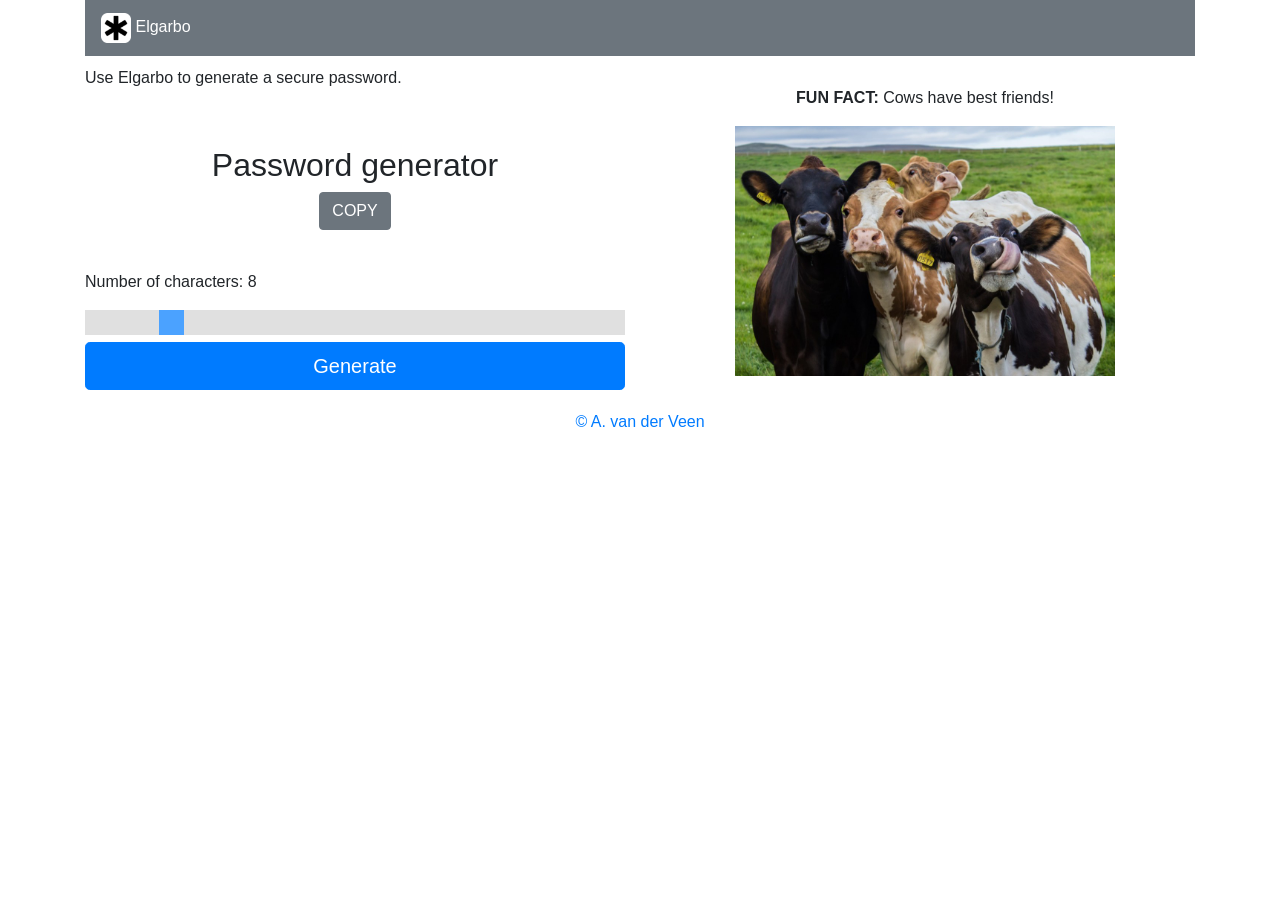
==== index.html @ 0994365f "Refactored the code - Made it one single button with pre-defined password options. Might add some la" ====
<!DOCTYPE html>
<html lang="en" dir="ltr">
  <head>
    <meta charset="utf-8">
    <meta name="viewport" content="width=device-width, initial-scale=1, shrink-to-fit=no">
    <meta name="author" content="Arjan van der Veen">
    <meta name="description" content="Elgarbo Password generator, use it for secure password generation. By Arjan van der Veen">
    <!-- favicon links -->
    <link rel="apple-touch-icon" sizes="180x180" href="img/favicon/apple-touch-icon.png">
    <link rel="icon" type="image/png" sizes="32x32" href="img/favicon/favicon-32x32.png">
    <link rel="icon" type="image/png" sizes="16x16" href="img/favicon/favicon-16x16.png">
    <link rel="manifest" href="img/favicon/site.webmanifest">
    <link rel="mask-icon" href="img/favicon/safari-pinned-tab.svg" color="#5bbad5">
    <link rel="shortcut icon" href="img/favicon/favicon.ico">
    <meta name="msapplication-TileColor" content="#da532c">
    <meta name="msapplication-config" content="img/favicon/browserconfig.xml">
    <meta name="theme-color" content="#ffffff">
    <!-- einde favicons links -->

    <title>Elgarbo</title>

    <!-- Bootstrap CSS -->
    <link rel="stylesheet" href="https://cdn.jsdelivr.net/npm/bootstrap@4.5.3/dist/css/bootstrap.min.css" integrity="sha384-TX8t27EcRE3e/ihU7zmQxVncDAy5uIKz4rEkgIXeMed4M0jlfIDPvg6uqKI2xXr2" crossorigin="anonymous">

    <!-- lokale CSS -->
    <link rel="stylesheet" href="css/main-style.css">

  </head>
  <body>
<div class="container">
  <nav class="navbar navbar-dark bg-secondary">
    <a class="navbar-brand" href="#">
      <img class="navbar-img" src="img/favicon/favicon.ico" alt="app logo">
      <span>Elgarbo</span>
    </a>
  </nav>
</div> <!-- einde container  -->


<div class="container">
  <div class="row">
    <div class="col-lg-6 col-sm-12">
      <p class="mt10">Use Elgarbo to generate a secure password.</p>
      <section class="pt40 pb40 text-center">

      <h2 id="js-wordElement">Password generator</h2>
      <button type="button" id="copyButton" onclick="copyToClipboard('js-wordElement')" data-placement="right" class="btn btn-secondary"
       data-toggle="tooltip" title="Copied!">
      COPY</button>

    </section>
    <section>
      <p>Number of characters: <span id="demo"></span></p>
      <div class="slidecontainer">
        <input type="range" min="6" max="20" value="8" class="slider" id="myRange">
      </div>

      <button class="btn btn-lg btn-block btn-primary" type="button" name="upper-and-lower-and-nums-button" onclick="generateString()">Generate</button>
    </section>
    </div> <!-- einde kolom 1 -->
    <div class="col-lg-6 col-sm-12">
      <section class="mt5 text-center">

      <p class="pt30"><strong>FUN FACT:</strong> Cows have best friends!</p>
      <a href="https://plantbasednews.org/culture/the-science-of-cow-friendship-cows-have-best-friends/" target="_blank"  ><img src="img/cow-friends.jpg" class="cows" alt="cute cows" height="250"></a>

    </section>

  </div><!-- einde kolom 2 -->

  </div><!-- einde row -->
</div><!-- einde container -->

<footer class="footer mt20">
      <div class="container text-center">
        <span class="text-muted"><a class="" href="http://www.avdveen.nl/">&#169; A. van der Veen</a></span>
      </div>
    </footer>
  <!-- Bootstrap JS -->
  <script src="https://code.jquery.com/jquery-3.5.1.slim.min.js" integrity="sha384-DfXdz2htPH0lsSSs5nCTpuj/zy4C+OGpamoFVy38MVBnE+IbbVYUew+OrCXaRkfj" crossorigin="anonymous"></script>
   <script src="https://cdn.jsdelivr.net/npm/bootstrap@4.5.3/dist/js/bootstrap.bundle.min.js" integrity="sha384-ho+j7jyWK8fNQe+A12Hb8AhRq26LrZ/JpcUGGOn+Y7RsweNrtN/tE3MoK7ZeZDyx" crossorigin="anonymous"></script>


  <!-- Lokale JS -->
  <script src="js/script.js"></script>
  </body>
</html>
---- css/main-style.css ----
/* spacing */
/* =Margin + Padding
-------------------------------------------------------------- */
.pt10 { padding-top:10px !important; }
.pt15 { padding-top:15px !important; }
.pt20 { padding-top:20px !important; }
.pt30 { padding-top:30px !important; }
.pt40 { padding-top:40px !important; }
.pt50 { padding-top:50px !important; }
.pt60 { padding-top:60px !important; }
.pt80 { padding-top:80px !important; }
.pt90 { padding-top:90px !important; }
.pt100 { padding-top:100px !important; }
.pt120 { padding-top:120px !important; }
.pt140 { padding-top:140px !important; }
.pb0 { padding-bottom:0px !important; }
.pb5 { padding-bottom:5px !important; }
.pb10 { padding-bottom:10px !important; }
.pb15 { padding-bottom:15px !important; }
.pb20 { padding-bottom:20px !important; }
.pb30 { padding-bottom:30px !important; }
.pb40 { padding-bottom:40px !important; }
.pb50 { padding-bottom:50px !important; }
.pb60 { padding-bottom:60px !important; }
.pb80 { padding-bottom:80px !important; }
.pb90 { padding-bottom:90px !important; }
.pb100 { padding-bottom:100px !important; }
.pb120 { padding-bottom:120px !important; }

.mt10 { margin-top:10px !important; }
.mt15 { margin-top:15px !important; }
.mt20 { margin-top:20px !important; }
.mt30 { margin-top:30px !important; }
.mt40 { margin-top:40px !important; }
.mt50 { margin-top:50px !important; }
.mt60 { margin-top:60px !important; }
.mt80 { margin-top:80px !important; }
.mt90 { margin-top:90px !important; }
.mt100 { margin-top:100px !important; }
.mb0 { margin-bottom:0 !important; }
.mb5 { margin-bottom:5px !important; }
.mb10 { margin-bottom:10px !important; }
.mb15 { margin-bottom:15px !important; }
.mb20 { margin-bottom:20px !important; }
.mb30 { margin-bottom:30px !important; }
.mb40 { margin-bottom:40px !important; }
.mb50 { margin-bottom:50px !important; }
.mb60 { margin-bottom:60px !important; }
.mb80 { margin-bottom:80px !important; }
.mb90 { margin-bottom:90px !important; }
.mb100 { margin-bottom:100px !important; }

.ml30 { margin-left: 30px }
.mr30 { margin-right: 30px }
.ml15 { margin-left: 15px }
.mr15 { margin-right: 15px }
.pl30 { padding-left: 30px }
.pr30 { padding-right: 30px }
.pl15 { padding-left: 15px }
.pr15 { padding-right: 15px }

.no-margin { margin:0 !important; }
.no-padding { padding:0 !important; }
.no-margin-top { margin-top:0 !important; }
.no-padding-top { padding-top:0 !important; }
.no-margin-bottom { margin-bottom:0 !important; }
.no-padding-bottom { padding-bottom:0 !important; }

.slidecontainer {
  width: 100%; /* Width of the outside container */
}

/* quick image resizing on small screen */
@media screen and (max-width: 576px) {
    img.cows {
         width: 300px;
    }
}

/* The slider itself */
.slider {
  -webkit-appearance: none;  /* Override default CSS styles */
  appearance: none;
  width: 100%; /* Full-width */
  height: 25px; /* Specified height */
  background: #d3d3d3; /* Grey background */
  outline: none; /* Remove outline */
  opacity: 0.7; /* Set transparency (for mouse-over effects on hover) */
  -webkit-transition: .2s; /* 0.2 seconds transition on hover */
  transition: opacity .2s;
}

/* Mouse-over effects */
.slider:hover {
  opacity: 1; /* Fully shown on mouse-over */
}

/* The slider handle (use -webkit- (Chrome, Opera, Safari, Edge) and -moz- (Firefox) to override default look) */
.slider::-webkit-slider-thumb {
  -webkit-appearance: none; /* Override default look */
  appearance: none;
  width: 25px; /* Set a specific slider handle width */
  height: 25px; /* Slider handle height */
  background: #007bff; /* blue background */
  cursor: pointer; /* Cursor on hover */
}

.slider::-moz-range-thumb {
  width: 25px; /* Set a specific slider handle width */
  height: 25px; /* Slider handle height */
  background: #007bff; /* blue background */
  cursor: pointer; /* Cursor on hover */
}

.navbar-brand {
  font-size: 1rem;
}
.navbar-img {
  height:30px;
}
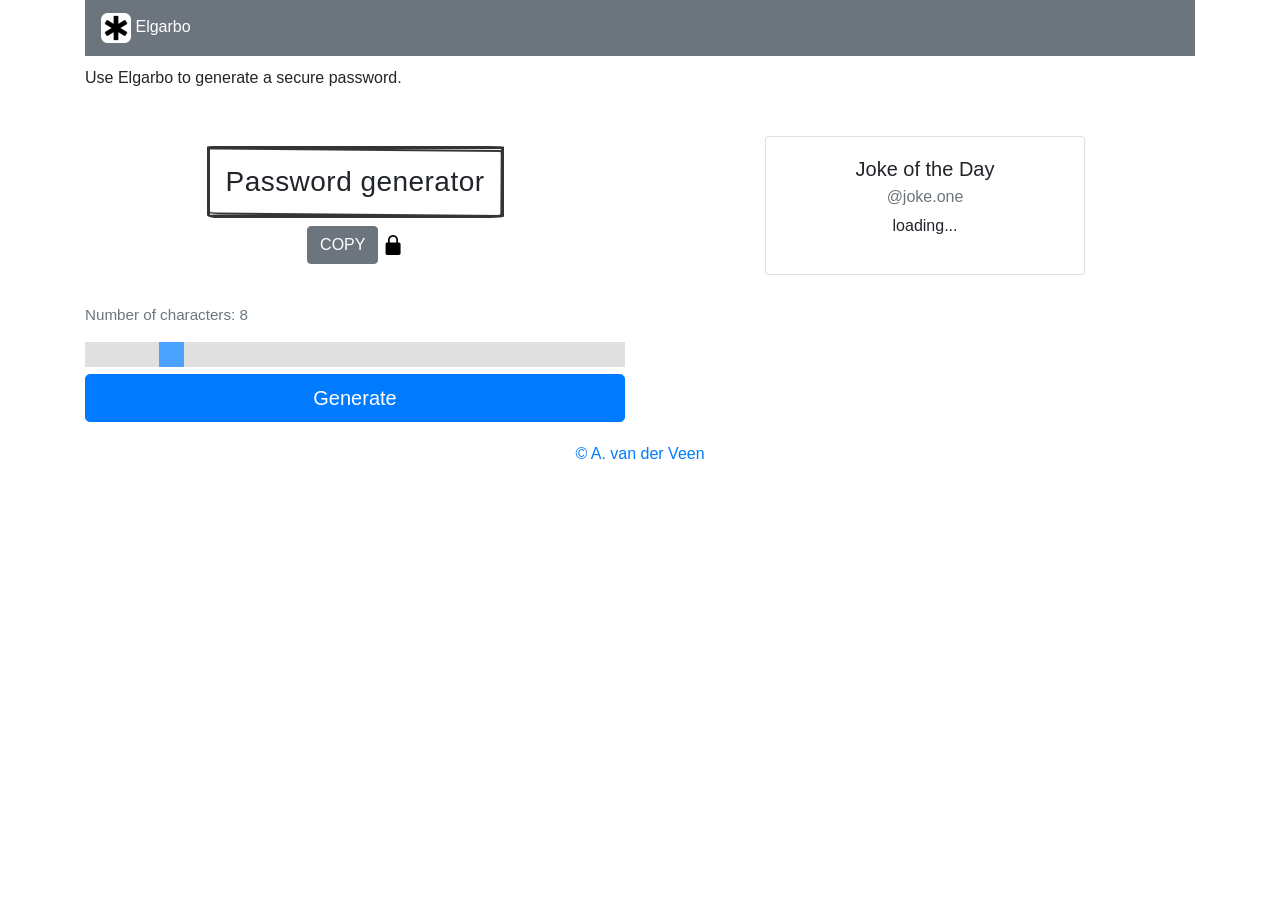
==== commit befb1289: "Misc Update + header image added" ====
--- a/index.html
+++ b/index.html
@@ -9,7 +9,7 @@
     <link rel="apple-touch-icon" sizes="180x180" href="img/favicon/apple-touch-icon.png">
     <link rel="icon" type="image/png" sizes="32x32" href="img/favicon/favicon-32x32.png">
     <link rel="icon" type="image/png" sizes="16x16" href="img/favicon/favicon-16x16.png">
-    <link rel="manifest" href="img/favicon/site.webmanifest">
+    <!-- <link rel="manifest" href="img/favicon/site.webmanifest"> -->
     <link rel="mask-icon" href="img/favicon/safari-pinned-tab.svg" color="#5bbad5">
     <link rel="shortcut icon" href="img/favicon/favicon.ico">
     <meta name="msapplication-TileColor" content="#da532c">
@@ -18,7 +18,8 @@
     <!-- einde favicons links -->
 
     <title>Elgarbo</title>
-
+    <!-- animate.css -->
+    <link rel="stylesheet" href="https://cdnjs.cloudflare.com/ajax/libs/animate.css/4.1.1/animate.min.css">
     <!-- Bootstrap CSS -->
     <link rel="stylesheet" href="https://cdn.jsdelivr.net/npm/bootstrap@4.5.3/dist/css/bootstrap.min.css" integrity="sha384-TX8t27EcRE3e/ihU7zmQxVncDAy5uIKz4rEkgIXeMed4M0jlfIDPvg6uqKI2xXr2" crossorigin="anonymous">
 
@@ -36,21 +37,21 @@
   </nav>
 </div> <!-- einde container  -->
 
-
 <div class="container">
   <div class="row">
     <div class="col-lg-6 col-sm-12">
       <p class="mt10">Use Elgarbo to generate a secure password.</p>
       <section class="pt40 pb40 text-center">
 
-      <h2 id="js-wordElement">Password generator</h2>
-      <button type="button" id="copyButton" onclick="copyToClipboard('js-wordElement')" data-placement="right" class="btn btn-secondary"
+      <h3 class="pw-field" id="js-wordElement">Password generator</h3><br>
+      <button type="button" id="copyButton" onclick="copyToClipboard('js-wordElement')" data-placement="left" class="btn btn-secondary"
        data-toggle="tooltip" title="Copied!">
       COPY</button>
 
+      <img id="lock" class="lock" src="img/lock.png" width="20px" alt="">
     </section>
     <section>
-      <p>Number of characters: <span id="demo"></span></p>
+      <p class="text-muted sub-text">Number of characters: <span id="demo"></span></p>
       <div class="slidecontainer">
         <input type="range" min="6" max="20" value="8" class="slider" id="myRange">
       </div>
@@ -58,11 +59,18 @@
       <button class="btn btn-lg btn-block btn-primary" type="button" name="upper-and-lower-and-nums-button" onclick="generateString()">Generate</button>
     </section>
     </div> <!-- einde kolom 1 -->
-    <div class="col-lg-6 col-sm-12">
-      <section class="mt5 text-center">
+    <div class="col-lg-6 col-sm-12 joke-container">
+      <section class="joke-section text-center">
+        <div class="card">
+          <div class="card-body">
+            <h5 class="card-title">Joke of the Day</h5>
+            <h6 class="card-subtitle mb-2 text-muted">@joke.one</h6>
+            <p id="jokeQuestion">loading...</p>
+            <p id="jokeAnswer"></p>
 
-      <p class="pt30"><strong>FUN FACT:</strong> Cows have best friends!</p>
-      <a href="https://plantbasednews.org/culture/the-science-of-cow-friendship-cows-have-best-friends/" target="_blank"  ><img src="img/cow-friends.jpg" class="cows" alt="cute cows" height="250"></a>
+          </div>
+        </div>
+        <h2></h2>
 
     </section>
 
--- a/css/main-style.css
+++ b/css/main-style.css
@@ -77,6 +77,40 @@
     }
 }
 
+/* hidden class for js */
+.hidden {
+  display: none;
+}
+/* for smaller text */
+.sub-text {
+  font-size: 0.95rem;
+}
+/* style for the password field */
+.pw-field {
+    padding: 1rem 1rem;
+    display: inline-block;
+    border: 3px solid #333333;
+
+    border-radius: 2% 6% 5% 4% / 1% 1% 2% 4%;
+
+    letter-spacing: 0.03ch;
+    background: #ffffff;
+    position: relative;
+
+    &::before {
+        content: '';
+        border: 2px solid #353535;
+        display: block;
+        width: 100%;
+        height: 100%;
+        position: absolute;
+        top: 50%;
+        left: 50%;
+        transform: translate3d(-50%, -50%, 0) scale(1.015) rotate(0.5deg);
+        border-radius: 1% 1% 2% 4% / 2% 6% 5% 4%;
+    }
+}
+
 /* The slider itself */
 .slider {
   -webkit-appearance: none;  /* Override default CSS styles */
@@ -118,3 +152,12 @@
 .navbar-img {
   height:30px;
 }
+.card {
+  margin-left:auto;
+  margin-right: auto;
+  width: 20rem;
+}
+
+.joke-section {
+padding-top: 5rem;
+}
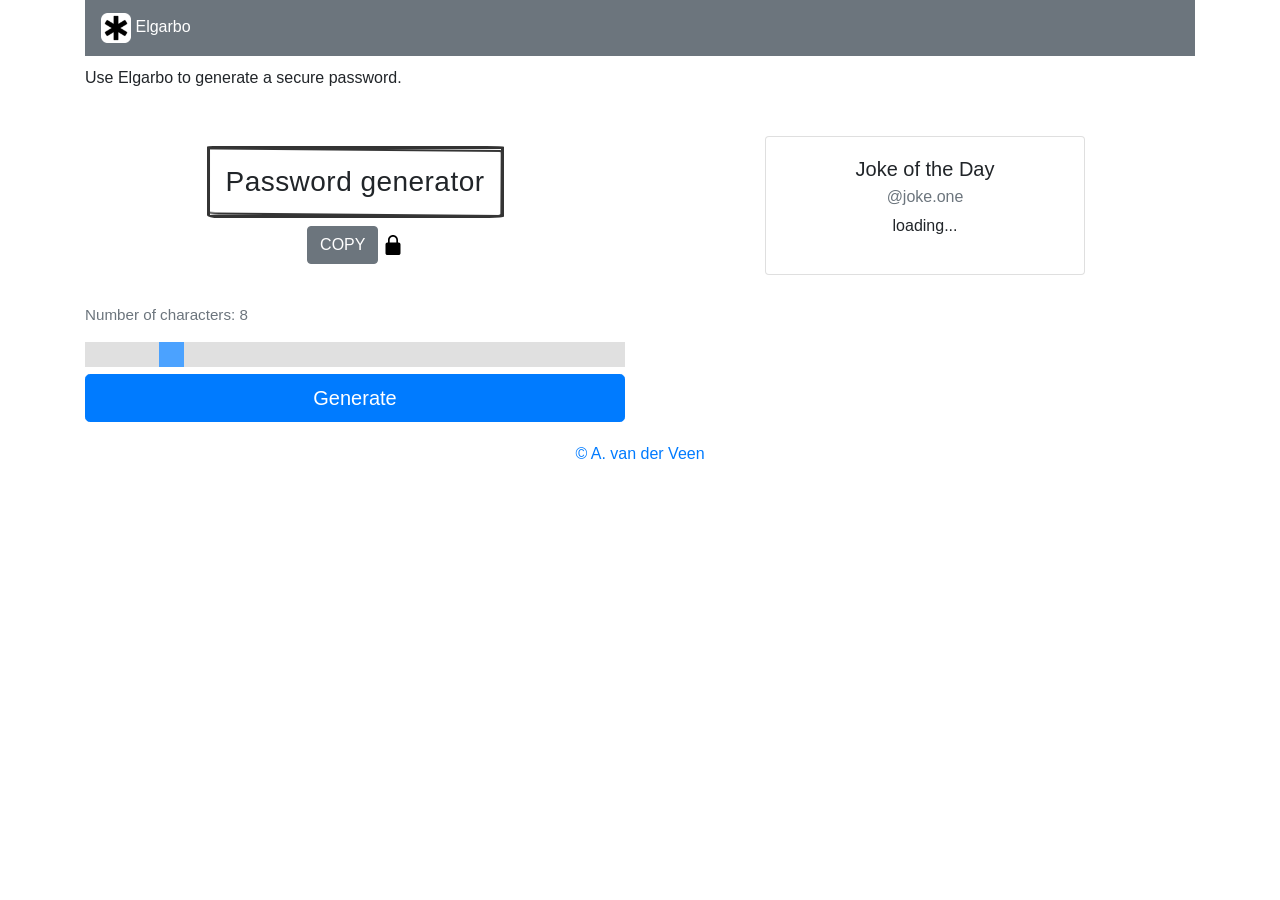
==== commit 55495bab: "Changed lock images to SVG Drastically reduced server response time by changing the lock images to i" ====
--- a/index.html
+++ b/index.html
@@ -1,95 +1,102 @@
 <!DOCTYPE html>
 <html lang="en" dir="ltr">
-  <head>
-    <meta charset="utf-8">
-    <meta name="viewport" content="width=device-width, initial-scale=1, shrink-to-fit=no">
-    <meta name="author" content="Arjan van der Veen">
-    <meta name="description" content="Elgarbo Password generator, use it for secure password generation. By Arjan van der Veen">
-    <!-- favicon links -->
-    <link rel="apple-touch-icon" sizes="180x180" href="img/favicon/apple-touch-icon.png">
-    <link rel="icon" type="image/png" sizes="32x32" href="img/favicon/favicon-32x32.png">
-    <link rel="icon" type="image/png" sizes="16x16" href="img/favicon/favicon-16x16.png">
-    <!-- <link rel="manifest" href="img/favicon/site.webmanifest"> -->
-    <link rel="mask-icon" href="img/favicon/safari-pinned-tab.svg" color="#5bbad5">
-    <link rel="shortcut icon" href="img/favicon/favicon.ico">
-    <meta name="msapplication-TileColor" content="#da532c">
-    <meta name="msapplication-config" content="img/favicon/browserconfig.xml">
-    <meta name="theme-color" content="#ffffff">
-    <!-- einde favicons links -->
 
-    <title>Elgarbo</title>
-    <!-- animate.css -->
-    <link rel="stylesheet" href="https://cdnjs.cloudflare.com/ajax/libs/animate.css/4.1.1/animate.min.css">
-    <!-- Bootstrap CSS -->
-    <link rel="stylesheet" href="https://cdn.jsdelivr.net/npm/bootstrap@4.5.3/dist/css/bootstrap.min.css" integrity="sha384-TX8t27EcRE3e/ihU7zmQxVncDAy5uIKz4rEkgIXeMed4M0jlfIDPvg6uqKI2xXr2" crossorigin="anonymous">
+<head>
+  <meta charset="utf-8">
+  <meta name="viewport" content="width=device-width, initial-scale=1, shrink-to-fit=no">
+  <meta name="author" content="Arjan van der Veen">
+  <meta name="description" content="Elgarbo Password generator, use it for secure password generation. By Arjan van der Veen">
+  <!-- favicon links -->
+  <link rel="apple-touch-icon" sizes="180x180" href="img/favicon/apple-touch-icon.png">
+  <link rel="icon" type="image/png" sizes="32x32" href="img/favicon/favicon-32x32.png">
+  <link rel="icon" type="image/png" sizes="16x16" href="img/favicon/favicon-16x16.png">
+  <!-- <link rel="manifest" href="img/favicon/site.webmanifest"> -->
+  <link rel="mask-icon" href="img/favicon/safari-pinned-tab.svg" color="#5bbad5">
+  <link rel="shortcut icon" href="img/favicon/favicon.ico">
+  <meta name="msapplication-TileColor" content="#da532c">
+  <meta name="msapplication-config" content="img/favicon/browserconfig.xml">
+  <meta name="theme-color" content="#ffffff">
+  <!-- einde favicons links -->
 
-    <!-- lokale CSS -->
-    <link rel="stylesheet" href="css/main-style.css">
+  <title>Elgarbo</title>
 
-  </head>
-  <body>
-<div class="container">
-  <nav class="navbar navbar-dark bg-secondary">
-    <a class="navbar-brand" href="#">
-      <img class="navbar-img" src="img/favicon/favicon.ico" alt="app logo">
-      <span>Elgarbo</span>
-    </a>
-  </nav>
-</div> <!-- einde container  -->
 
-<div class="container">
-  <div class="row">
-    <div class="col-lg-6 col-sm-12">
-      <p class="mt10">Use Elgarbo to generate a secure password.</p>
-      <section class="pt40 pb40 text-center">
+</head>
 
-      <h3 class="pw-field" id="js-wordElement">Password generator</h3><br>
-      <button type="button" id="copyButton" onclick="copyToClipboard('js-wordElement')" data-placement="left" class="btn btn-secondary"
-       data-toggle="tooltip" title="Copied!">
-      COPY</button>
+<body hidden>
+  <div class="container">
+    <nav id="header" class="navbar navbar-dark bg-secondary">
+      <a class="navbar-brand" href="#">
+        <img class="navbar-img" src="img/favicon/favicon.ico" alt="app logo">
+        <span>Elgarbo</span>
+      </a>
+    </nav>
+  </div> <!-- einde container  -->
 
-      <img id="lock" class="lock" src="img/lock.png" width="20px" alt="">
-    </section>
-    <section>
-      <p class="text-muted sub-text">Number of characters: <span id="demo"></span></p>
-      <div class="slidecontainer">
-        <input type="range" min="6" max="20" value="8" class="slider" id="myRange">
-      </div>
+  <div class="container">
+    <div class="row">
+      <div class="col-lg-6 col-sm-12">
+        <p class="mt10">Use Elgarbo to generate a secure password.</p>
+        <section class="pt40 pb40 text-center">
+          <h3 class="pw-field" id="js-wordElement">Password generator</h3><br>
+          <button type="button" id="copyButton" onclick="copyToClipboard('js-wordElement')" data-placement="left" class="btn btn-secondary" data-toggle="tooltip" title="Copied!">
+            COPY</button>
+          <svg id="lock" height="20px" class="lock" viewBox="-64 0 512 512" width="20px" xmlns="http://www.w3.org/2000/svg"><path d="m336 192h-16v-64c0-70.59375-57.40625-128-128-128s-128 57.40625-128 128v64h-16c-26.453125 0-48 21.523438-48 48v224c0 26.476562 21.546875 48 48 48h288c26.453125 0 48-21.523438 48-48v-224c0-26.476562-21.546875-48-48-48zm-229.332031-64c0-47.0625 38.269531-85.332031 85.332031-85.332031s85.332031 38.269531 85.332031 85.332031v64h-170.664062zm0 0"/></svg>
+        </section>
+        <section>
+          <p class="text-muted sub-text">Number of characters: <span id="demo"></span></p>
+          <div class="slidecontainer">
+            <input type="range" min="6" max="20" value="8" class="slider" id="myRange">
+          </div>
 
-      <button class="btn btn-lg btn-block btn-primary" type="button" name="upper-and-lower-and-nums-button" onclick="generateString()">Generate</button>
-    </section>
-    </div> <!-- einde kolom 1 -->
-    <div class="col-lg-6 col-sm-12 joke-container">
-      <section class="joke-section text-center">
-        <div class="card">
-          <div class="card-body">
-            <h5 class="card-title">Joke of the Day</h5>
-            <h6 class="card-subtitle mb-2 text-muted">@joke.one</h6>
-            <p id="jokeQuestion">loading...</p>
-            <p id="jokeAnswer"></p>
+          <button class="btn btn-lg btn-block btn-primary" type="button" name="upper-and-lower-and-nums-button" onclick="generateString()">Generate</button>
+        </section>
+      </div> <!-- einde kolom 1 -->
+      <div class="col-lg-6 col-sm-12 joke-container">
+        <section class="joke-section text-center">
+          <div class="card">
+            <div class="card-body">
+              <h5 class="card-title">Joke of the Day</h5>
+              <h6 class="card-subtitle mb-2 text-muted">@joke.one</h6>
+              <p id="jokeQuestion">loading...</p>
+              <p id="jokeAnswer"></p>
 
+            </div>
           </div>
-        </div>
-        <h2></h2>
+          <h2></h2>
 
-    </section>
+        </section>
 
-  </div><!-- einde kolom 2 -->
+      </div><!-- einde kolom 2 -->
 
-  </div><!-- einde row -->
-</div><!-- einde container -->
+    </div><!-- einde row -->
+  </div><!-- einde container -->
 
-<footer class="footer mt20">
-      <div class="container text-center">
-        <span class="text-muted"><a class="" href="http://www.avdveen.nl/">&#169; A. van der Veen</a></span>
-      </div>
-    </footer>
+  <footer class="footer mt20">
+    <div class="container text-center">
+      <span class="text-muted"><a class="" href="http://www.avdveen.nl/">&#169; A. van der Veen</a></span>
+    </div>
+  </footer>
   <!-- Bootstrap JS -->
   <script src="https://code.jquery.com/jquery-3.5.1.slim.min.js" integrity="sha384-DfXdz2htPH0lsSSs5nCTpuj/zy4C+OGpamoFVy38MVBnE+IbbVYUew+OrCXaRkfj" crossorigin="anonymous"></script>
-   <script src="https://cdn.jsdelivr.net/npm/bootstrap@4.5.3/dist/js/bootstrap.bundle.min.js" integrity="sha384-ho+j7jyWK8fNQe+A12Hb8AhRq26LrZ/JpcUGGOn+Y7RsweNrtN/tE3MoK7ZeZDyx" crossorigin="anonymous"></script>
+  <script src="https://cdn.jsdelivr.net/npm/bootstrap@4.5.3/dist/js/bootstrap.bundle.min.js" integrity="sha384-ho+j7jyWK8fNQe+A12Hb8AhRq26LrZ/JpcUGGOn+Y7RsweNrtN/tE3MoK7ZeZDyx" crossorigin="anonymous"></script>
 
 
   <!-- Lokale JS -->
-  <script src="js/script.js"></script>
-  </body>
+  <script defer src="js/script.js"></script>
+  <script>
+    $(document).ready(function(){
+      displayBody();
+    })
+  </script>
+
+  <!-- animate.css -->
+  <link rel="stylesheet" href="https://cdnjs.cloudflare.com/ajax/libs/animate.css/4.1.1/animate.min.css">
+  <!-- Bootstrap CSS -->
+  <link rel="stylesheet" href="https://cdn.jsdelivr.net/npm/bootstrap@4.5.3/dist/css/bootstrap.min.css" integrity="sha384-TX8t27EcRE3e/ihU7zmQxVncDAy5uIKz4rEkgIXeMed4M0jlfIDPvg6uqKI2xXr2" crossorigin="anonymous">
+
+  <!-- lokale CSS -->
+  <link rel="stylesheet" href="css/main-style.css">
+</body>
+
 </html>
--- a/css/main-style.css
+++ b/css/main-style.css
@@ -146,6 +146,11 @@
   cursor: pointer; /* Cursor on hover */
 }
 
+/* navbar section */
+
+/* #header {
+  background-image: url("../img/header-img.jpg");
+} */
 .navbar-brand {
   font-size: 1rem;
 }
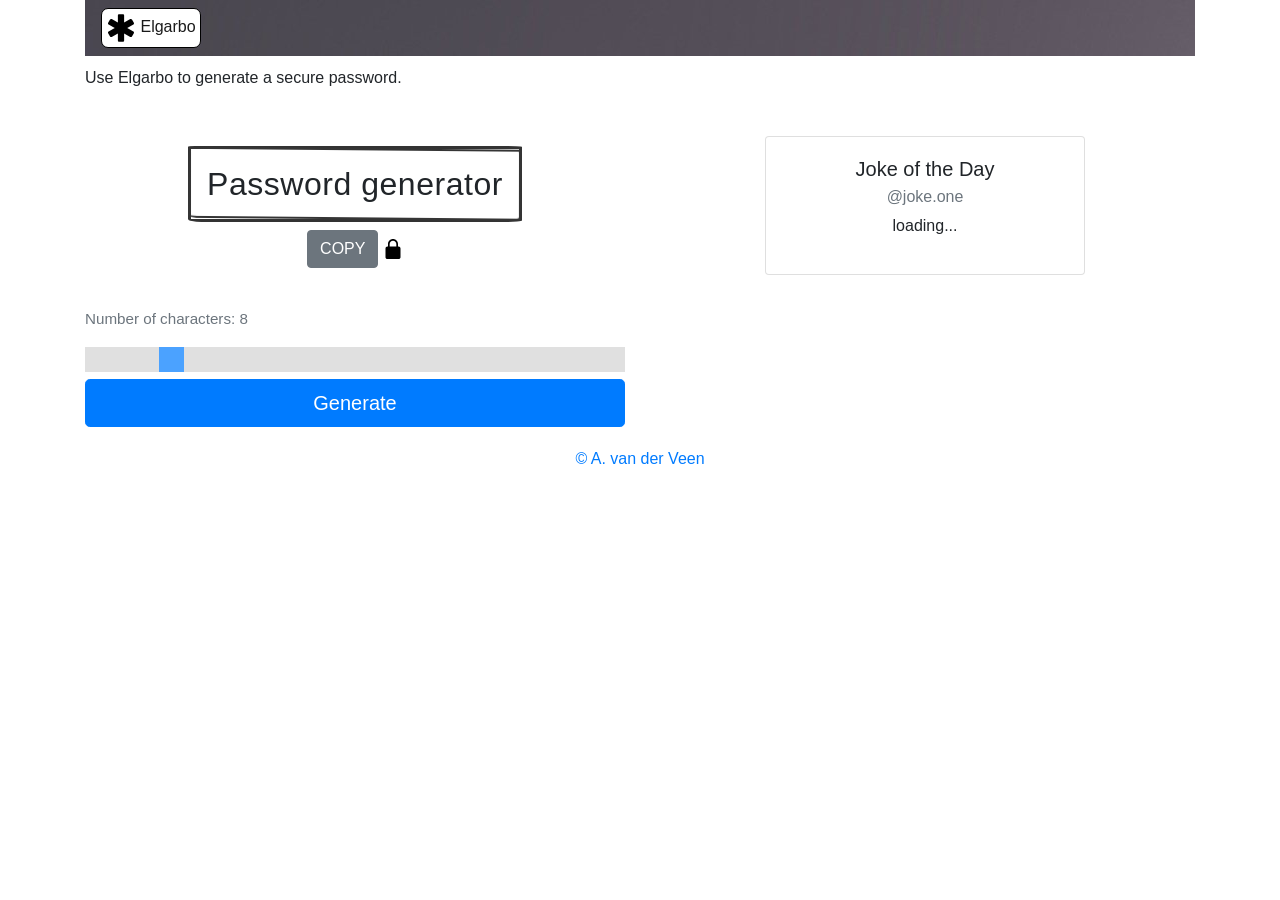
==== commit 5c96a8d2: "update" ====
--- a/index.html
+++ b/index.html
@@ -25,9 +25,9 @@
 
 <body hidden>
   <div class="container">
-    <nav id="header" class="navbar navbar-dark bg-secondary">
+    <nav id="header" class="navbar navbar-light">
       <a class="navbar-brand" href="#">
-        <img class="navbar-img" src="img/favicon/favicon.ico" alt="app logo">
+        <svg enable-background="new 0 0 24 24" height="30" viewBox="0 0 24 24" width="30" xmlns="http://www.w3.org/2000/svg"><path d="m21.91 14.835-4.91-2.835 4.91-2.835c.478-.276.642-.888.366-1.366l-1.5-2.598c-.276-.478-.887-.642-1.366-.366l-4.91 2.835v-5.67c0-.552-.448-1-1-1h-3c-.552 0-1 .448-1 1v5.67l-4.91-2.835c-.479-.276-1.09-.112-1.366.366l-1.5 2.598c-.276.478-.113 1.09.366 1.366l4.91 2.835-4.91 2.835c-.478.276-.642.888-.366 1.366l1.5 2.598c.276.478.888.642 1.366.366l4.91-2.835v5.67c0 .552.448 1 1 1h3c.552 0 1-.448 1-1v-5.67l4.91 2.835c.478.276 1.09.112 1.366-.366l1.5-2.598c.276-.478.113-1.09-.366-1.366z"/></svg alt="app-logo">
         <span>Elgarbo</span>
       </a>
     </nav>
--- a/css/main-style.css
+++ b/css/main-style.css
@@ -1,168 +1,374 @@
 /* spacing */
 /* =Margin + Padding
 -------------------------------------------------------------- */
-.pt10 { padding-top:10px !important; }
-.pt15 { padding-top:15px !important; }
-.pt20 { padding-top:20px !important; }
-.pt30 { padding-top:30px !important; }
-.pt40 { padding-top:40px !important; }
-.pt50 { padding-top:50px !important; }
-.pt60 { padding-top:60px !important; }
-.pt80 { padding-top:80px !important; }
-.pt90 { padding-top:90px !important; }
-.pt100 { padding-top:100px !important; }
-.pt120 { padding-top:120px !important; }
-.pt140 { padding-top:140px !important; }
-.pb0 { padding-bottom:0px !important; }
-.pb5 { padding-bottom:5px !important; }
-.pb10 { padding-bottom:10px !important; }
-.pb15 { padding-bottom:15px !important; }
-.pb20 { padding-bottom:20px !important; }
-.pb30 { padding-bottom:30px !important; }
-.pb40 { padding-bottom:40px !important; }
-.pb50 { padding-bottom:50px !important; }
-.pb60 { padding-bottom:60px !important; }
-.pb80 { padding-bottom:80px !important; }
-.pb90 { padding-bottom:90px !important; }
-.pb100 { padding-bottom:100px !important; }
-.pb120 { padding-bottom:120px !important; }
-
-.mt10 { margin-top:10px !important; }
-.mt15 { margin-top:15px !important; }
-.mt20 { margin-top:20px !important; }
-.mt30 { margin-top:30px !important; }
-.mt40 { margin-top:40px !important; }
-.mt50 { margin-top:50px !important; }
-.mt60 { margin-top:60px !important; }
-.mt80 { margin-top:80px !important; }
-.mt90 { margin-top:90px !important; }
-.mt100 { margin-top:100px !important; }
-.mb0 { margin-bottom:0 !important; }
-.mb5 { margin-bottom:5px !important; }
-.mb10 { margin-bottom:10px !important; }
-.mb15 { margin-bottom:15px !important; }
-.mb20 { margin-bottom:20px !important; }
-.mb30 { margin-bottom:30px !important; }
-.mb40 { margin-bottom:40px !important; }
-.mb50 { margin-bottom:50px !important; }
-.mb60 { margin-bottom:60px !important; }
-.mb80 { margin-bottom:80px !important; }
-.mb90 { margin-bottom:90px !important; }
-.mb100 { margin-bottom:100px !important; }
-
-.ml30 { margin-left: 30px }
-.mr30 { margin-right: 30px }
-.ml15 { margin-left: 15px }
-.mr15 { margin-right: 15px }
-.pl30 { padding-left: 30px }
-.pr30 { padding-right: 30px }
-.pl15 { padding-left: 15px }
-.pr15 { padding-right: 15px }
-
-.no-margin { margin:0 !important; }
-.no-padding { padding:0 !important; }
-.no-margin-top { margin-top:0 !important; }
-.no-padding-top { padding-top:0 !important; }
-.no-margin-bottom { margin-bottom:0 !important; }
-.no-padding-bottom { padding-bottom:0 !important; }
+.pt10 {
+  padding-top: 10px !important;
+}
+
+.pt15 {
+  padding-top: 15px !important;
+}
+
+.pt20 {
+  padding-top: 20px !important;
+}
+
+.pt30 {
+  padding-top: 30px !important;
+}
+
+.pt40 {
+  padding-top: 40px !important;
+}
+
+.pt50 {
+  padding-top: 50px !important;
+}
+
+.pt60 {
+  padding-top: 60px !important;
+}
+
+.pt80 {
+  padding-top: 80px !important;
+}
+
+.pt90 {
+  padding-top: 90px !important;
+}
+
+.pt100 {
+  padding-top: 100px !important;
+}
+
+.pt120 {
+  padding-top: 120px !important;
+}
+
+.pt140 {
+  padding-top: 140px !important;
+}
+
+.pb0 {
+  padding-bottom: 0px !important;
+}
+
+.pb5 {
+  padding-bottom: 5px !important;
+}
+
+.pb10 {
+  padding-bottom: 10px !important;
+}
+
+.pb15 {
+  padding-bottom: 15px !important;
+}
+
+.pb20 {
+  padding-bottom: 20px !important;
+}
+
+.pb30 {
+  padding-bottom: 30px !important;
+}
+
+.pb40 {
+  padding-bottom: 40px !important;
+}
+
+.pb50 {
+  padding-bottom: 50px !important;
+}
+
+.pb60 {
+  padding-bottom: 60px !important;
+}
+
+.pb80 {
+  padding-bottom: 80px !important;
+}
+
+.pb90 {
+  padding-bottom: 90px !important;
+}
+
+.pb100 {
+  padding-bottom: 100px !important;
+}
+
+.pb120 {
+  padding-bottom: 120px !important;
+}
+
+.mt10 {
+  margin-top: 10px !important;
+}
+
+.mt15 {
+  margin-top: 15px !important;
+}
+
+.mt20 {
+  margin-top: 20px !important;
+}
+
+.mt30 {
+  margin-top: 30px !important;
+}
+
+.mt40 {
+  margin-top: 40px !important;
+}
+
+.mt50 {
+  margin-top: 50px !important;
+}
+
+.mt60 {
+  margin-top: 60px !important;
+}
+
+.mt80 {
+  margin-top: 80px !important;
+}
+
+.mt90 {
+  margin-top: 90px !important;
+}
+
+.mt100 {
+  margin-top: 100px !important;
+}
+
+.mb0 {
+  margin-bottom: 0 !important;
+}
+
+.mb5 {
+  margin-bottom: 5px !important;
+}
+
+.mb10 {
+  margin-bottom: 10px !important;
+}
+
+.mb15 {
+  margin-bottom: 15px !important;
+}
+
+.mb20 {
+  margin-bottom: 20px !important;
+}
+
+.mb30 {
+  margin-bottom: 30px !important;
+}
+
+.mb40 {
+  margin-bottom: 40px !important;
+}
+
+.mb50 {
+  margin-bottom: 50px !important;
+}
+
+.mb60 {
+  margin-bottom: 60px !important;
+}
+
+.mb80 {
+  margin-bottom: 80px !important;
+}
+
+.mb90 {
+  margin-bottom: 90px !important;
+}
+
+.mb100 {
+  margin-bottom: 100px !important;
+}
+
+.ml30 {
+  margin-left: 30px
+}
+
+.mr30 {
+  margin-right: 30px
+}
+
+.ml15 {
+  margin-left: 15px
+}
+
+.mr15 {
+  margin-right: 15px
+}
+
+.pl30 {
+  padding-left: 30px
+}
+
+.pr30 {
+  padding-right: 30px
+}
+
+.pl15 {
+  padding-left: 15px
+}
+
+.pr15 {
+  padding-right: 15px
+}
+
+.no-margin {
+  margin: 0 !important;
+}
+
+.no-padding {
+  padding: 0 !important;
+}
+
+.no-margin-top {
+  margin-top: 0 !important;
+}
+
+.no-padding-top {
+  padding-top: 0 !important;
+}
+
+.no-margin-bottom {
+  margin-bottom: 0 !important;
+}
+
+.no-padding-bottom {
+  padding-bottom: 0 !important;
+}
 
 .slidecontainer {
-  width: 100%; /* Width of the outside container */
+  width: 100%;
+  /* Width of the outside container */
 }
 
 /* quick image resizing on small screen */
 @media screen and (max-width: 576px) {
-    img.cows {
-         width: 300px;
-    }
+  img.cows {
+    width: 300px;
+  }
 }
 
 /* hidden class for js */
 .hidden {
   display: none;
 }
+
 /* for smaller text */
 .sub-text {
   font-size: 0.95rem;
 }
+
 /* style for the password field */
 .pw-field {
-    padding: 1rem 1rem;
-    display: inline-block;
-    border: 3px solid #333333;
-
-    border-radius: 2% 6% 5% 4% / 1% 1% 2% 4%;
-
-    letter-spacing: 0.03ch;
-    background: #ffffff;
-    position: relative;
-
-    &::before {
-        content: '';
-        border: 2px solid #353535;
-        display: block;
-        width: 100%;
-        height: 100%;
-        position: absolute;
-        top: 50%;
-        left: 50%;
-        transform: translate3d(-50%, -50%, 0) scale(1.015) rotate(0.5deg);
-        border-radius: 1% 1% 2% 4% / 2% 6% 5% 4%;
-    }
+  padding: 1rem 1rem;
+  display: inline-block;
+  border: 3px solid #333333;
+  border-radius: 2% 6% 5% 4% / 1% 1% 2% 4%;
+  letter-spacing: 0.03ch;
+  background: #ffffff;
+  position: relative;
+
+  &::before {
+    content: '';
+    border: 2px solid #353535;
+    display: block;
+    width: 100%;
+    height: 100%;
+    position: absolute;
+    top: 50%;
+    left: 50%;
+    transform: translate3d(-50%, -50%, 0) scale(1.015) rotate(0.5deg);
+    border-radius: 1% 1% 2% 4% / 2% 6% 5% 4%;
+  }
 }
 
 /* The slider itself */
 .slider {
-  -webkit-appearance: none;  /* Override default CSS styles */
+  -webkit-appearance: none;
+  /* Override default CSS styles */
   appearance: none;
-  width: 100%; /* Full-width */
-  height: 25px; /* Specified height */
-  background: #d3d3d3; /* Grey background */
-  outline: none; /* Remove outline */
-  opacity: 0.7; /* Set transparency (for mouse-over effects on hover) */
-  -webkit-transition: .2s; /* 0.2 seconds transition on hover */
+  width: 100%;
+  /* Full-width */
+  height: 25px;
+  /* Specified height */
+  background: #d3d3d3;
+  /* Grey background */
+  outline: none;
+  /* Remove outline */
+  opacity: 0.7;
+  /* Set transparency (for mouse-over effects on hover) */
+  -webkit-transition: .2s;
+  /* 0.2 seconds transition on hover */
   transition: opacity .2s;
 }
 
 /* Mouse-over effects */
 .slider:hover {
-  opacity: 1; /* Fully shown on mouse-over */
+  opacity: 1;
+  /* Fully shown on mouse-over */
 }
 
 /* The slider handle (use -webkit- (Chrome, Opera, Safari, Edge) and -moz- (Firefox) to override default look) */
 .slider::-webkit-slider-thumb {
-  -webkit-appearance: none; /* Override default look */
+  -webkit-appearance: none;
+  /* Override default look */
   appearance: none;
-  width: 25px; /* Set a specific slider handle width */
-  height: 25px; /* Slider handle height */
-  background: #007bff; /* blue background */
-  cursor: pointer; /* Cursor on hover */
+  width: 25px;
+  /* Set a specific slider handle width */
+  height: 25px;
+  /* Slider handle height */
+  background: #007bff;
+  /* blue background */
+  cursor: pointer;
+  /* Cursor on hover */
 }
 
 .slider::-moz-range-thumb {
-  width: 25px; /* Set a specific slider handle width */
-  height: 25px; /* Slider handle height */
-  background: #007bff; /* blue background */
-  cursor: pointer; /* Cursor on hover */
+  width: 25px;
+  /* Set a specific slider handle width */
+  height: 25px;
+  /* Slider handle height */
+  background: #007bff;
+  /* blue background */
+  cursor: pointer;
+  /* Cursor on hover */
+}
+
+/* heading sizes */
+h3 {
+ font-size: 2rem;
 }
 
 /* navbar section */
-
-/* #header {
+#header {
   background-image: url("../img/header-img.jpg");
-} */
+}
+
 .navbar-brand {
+  padding: .25rem;
+  background-color: white;
   font-size: 1rem;
-}
-.navbar-img {
-  height:30px;
-}
+  border-radius: 7px 7px 7px 7px;
+  -moz-border-radius: 7px 7px 7px 7px;
+  -webkit-border-radius: 7px 7px 7px 7px;
+  border: 1px solid #000000;
+}
+
 .card {
-  margin-left:auto;
+  margin-left: auto;
   margin-right: auto;
   width: 20rem;
 }
 
 .joke-section {
-padding-top: 5rem;
-}
+  padding-top: 5rem;
+}
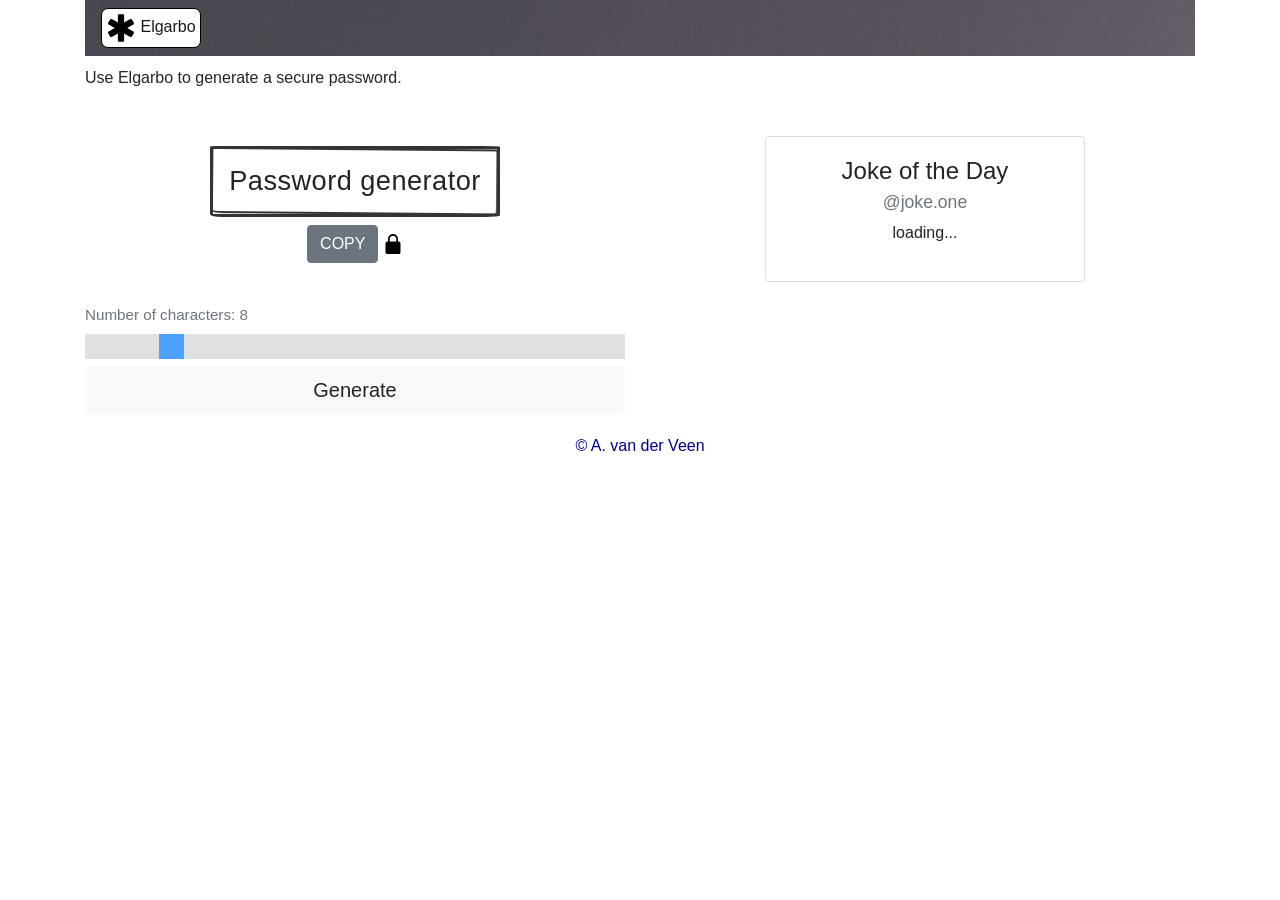
==== commit 58eb33e2: "Contrast fixed But I don't like the button color. Hmmm..." ====
--- a/index.html
+++ b/index.html
@@ -38,32 +38,32 @@
       <div class="col-lg-6 col-sm-12">
         <p class="mt10">Use Elgarbo to generate a secure password.</p>
         <section class="pt40 pb40 text-center">
-          <h3 class="pw-field" id="js-wordElement">Password generator</h3><br>
+          <h1 class="pw-field" id="js-wordElement">Password generator</h1><br>
           <button type="button" id="copyButton" onclick="copyToClipboard('js-wordElement')" data-placement="left" class="btn btn-secondary" data-toggle="tooltip" title="Copied!">
             COPY</button>
           <svg id="lock" height="20px" class="lock" viewBox="-64 0 512 512" width="20px" xmlns="http://www.w3.org/2000/svg"><path d="m336 192h-16v-64c0-70.59375-57.40625-128-128-128s-128 57.40625-128 128v64h-16c-26.453125 0-48 21.523438-48 48v224c0 26.476562 21.546875 48 48 48h288c26.453125 0 48-21.523438 48-48v-224c0-26.476562-21.546875-48-48-48zm-229.332031-64c0-47.0625 38.269531-85.332031 85.332031-85.332031s85.332031 38.269531 85.332031 85.332031v64h-170.664062zm0 0"/></svg>
         </section>
         <section>
-          <p class="text-muted sub-text">Number of characters: <span id="demo"></span></p>
+          <label for="myRange" class="text-muted sub-text">Number of characters: <span id="demo"></span></label>
           <div class="slidecontainer">
             <input type="range" min="6" max="20" value="8" class="slider" id="myRange">
           </div>
 
-          <button class="btn btn-lg btn-block btn-primary" type="button" name="upper-and-lower-and-nums-button" onclick="generateString()">Generate</button>
+          <button class="btn btn-lg btn-block btn-light" type="button" name="upper-and-lower-and-nums-button" onclick="generateString()">Generate</button>
         </section>
       </div> <!-- einde kolom 1 -->
       <div class="col-lg-6 col-sm-12 joke-container">
         <section class="joke-section text-center">
           <div class="card">
             <div class="card-body">
-              <h5 class="card-title">Joke of the Day</h5>
-              <h6 class="card-subtitle mb-2 text-muted">@joke.one</h6>
+              <h2 class="card-title">Joke of the Day</h2>
+              <h3 class="card-subtitle mb-2 text-muted">@joke.one</h3>
               <p id="jokeQuestion">loading...</p>
               <p id="jokeAnswer"></p>
 
             </div>
           </div>
-          <h2></h2>
+
 
         </section>
 
@@ -74,7 +74,7 @@
 
   <footer class="footer mt20">
     <div class="container text-center">
-      <span class="text-muted"><a class="" href="http://www.avdveen.nl/">&#169; A. van der Veen</a></span>
+      <span class="text-muted"><a class="reduce-brightness" href="http://www.avdveen.nl/">&#169; A. van der Veen</a></span>
     </div>
   </footer>
   <!-- Bootstrap JS -->
--- a/css/main-style.css
+++ b/css/main-style.css
@@ -255,6 +255,10 @@
   img.cows {
     width: 300px;
   }
+}
+/* darken for better contrast */
+.reduce-brightness {
+  color:#00008b;
 }
 
 /* hidden class for js */
@@ -344,8 +348,14 @@
 }
 
 /* heading sizes */
+h1 {
+ font-size: 1.7rem;
+}
+h2 {
+  font-size: 1.5rem;
+}
 h3 {
- font-size: 2rem;
+  font-size: 1.1rem;
 }
 
 /* navbar section */
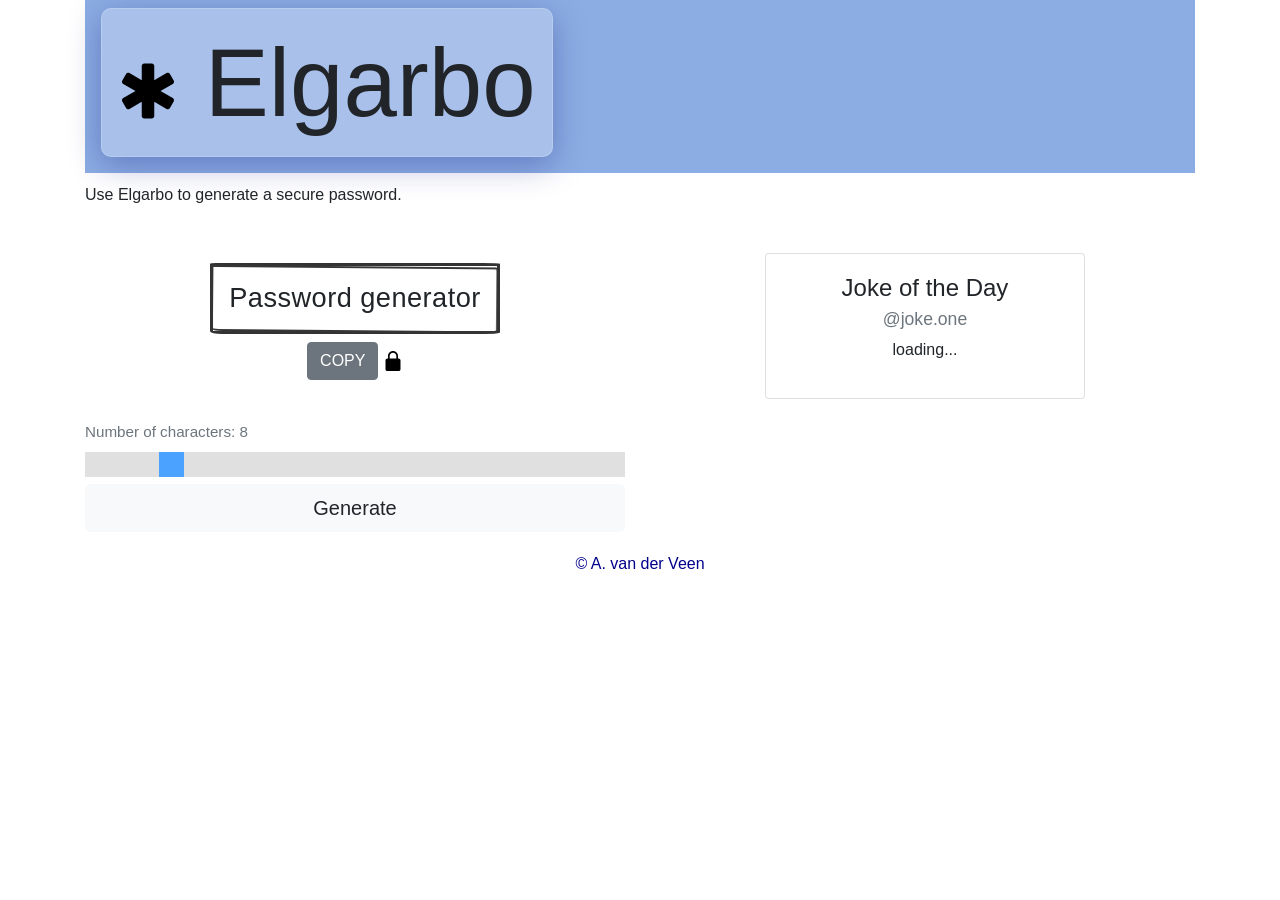
==== commit 63a40d37: "Elgarbo update Site is hideous, but WCAG compliant almost fully." ====
--- a/index.html
+++ b/index.html
@@ -25,15 +25,17 @@
 
 <body hidden>
   <div class="container">
-    <nav id="header" class="navbar navbar-light">
-      <a class="navbar-brand" href="#">
-        <svg enable-background="new 0 0 24 24" height="30" viewBox="0 0 24 24" width="30" xmlns="http://www.w3.org/2000/svg"><path d="m21.91 14.835-4.91-2.835 4.91-2.835c.478-.276.642-.888.366-1.366l-1.5-2.598c-.276-.478-.887-.642-1.366-.366l-4.91 2.835v-5.67c0-.552-.448-1-1-1h-3c-.552 0-1 .448-1 1v5.67l-4.91-2.835c-.479-.276-1.09-.112-1.366.366l-1.5 2.598c-.276.478-.113 1.09.366 1.366l4.91 2.835-4.91 2.835c-.478.276-.642.888-.366 1.366l1.5 2.598c.276.478.888.642 1.366.366l4.91-2.835v5.67c0 .552.448 1 1 1h3c.552 0 1-.448 1-1v-5.67l4.91 2.835c.478.276 1.09.112 1.366-.366l1.5-2.598c.276-.478.113-1.09-.366-1.366z"/></svg alt="app-logo">
-        <span>Elgarbo</span>
-      </a>
-    </nav>
-  </div> <!-- einde container  -->
+    <nav id="header" class="navbar">
 
-  <div class="container">
+    <span>
+      <h1 class="display-1 header-class">
+      <svg enable-background="new 0 0 24 24" height="60" viewBox="0 0 24 24" width="60" xmlns="http://www.w3.org/2000/svg"><path d="m21.91 14.835-4.91-2.835 4.91-2.835c.478-.276.642-.888.366-1.366l-1.5-2.598c-.276-.478-.887-.642-1.366-.366l-4.91 2.835v-5.67c0-.552-.448-1-1-1h-3c-.552 0-1 .448-1 1v5.67l-4.91-2.835c-.479-.276-1.09-.112-1.366.366l-1.5 2.598c-.276.478-.113 1.09.366 1.366l4.91 2.835-4.91 2.835c-.478.276-.642.888-.366 1.366l1.5 2.598c.276.478.888.642 1.366.366l4.91-2.835v5.67c0 .552.448 1 1 1h3c.552 0 1-.448 1-1v-5.67l4.91 2.835c.478.276 1.09.112 1.366-.366l1.5-2.598c.276-.478.113-1.09-.366-1.366z"/></svg alt="app-logo">
+          Elgarbo
+        <h1>
+      </span>
+</nav>
+
+
     <div class="row">
       <div class="col-lg-6 col-sm-12">
         <p class="mt10">Use Elgarbo to generate a secure password.</p>
--- a/css/main-style.css
+++ b/css/main-style.css
@@ -360,17 +360,19 @@
 
 /* navbar section */
 #header {
-  background-image: url("../img/header-img.jpg");
-}
-
-.navbar-brand {
-  padding: .25rem;
-  background-color: white;
-  font-size: 1rem;
-  border-radius: 7px 7px 7px 7px;
-  -moz-border-radius: 7px 7px 7px 7px;
-  -webkit-border-radius: 7px 7px 7px 7px;
-  border: 1px solid #000000;
+  /* background-image: url("../img/header-img.webp"); */
+  background-color: #8CADE3;
+
+}
+
+.header-class {
+  padding: 1rem;
+  background: rgba( 255, 255, 255, 0.25 );
+  box-shadow: 0 8px 32px 0 rgba( 31, 38, 135, 0.37 );
+  backdrop-filter: blur( 4px );
+  -webkit-backdrop-filter: blur( 4px );
+  border-radius: 10px;
+  border: 1px solid rgba( 255, 255, 255, 0.18 );
 }
 
 .card {
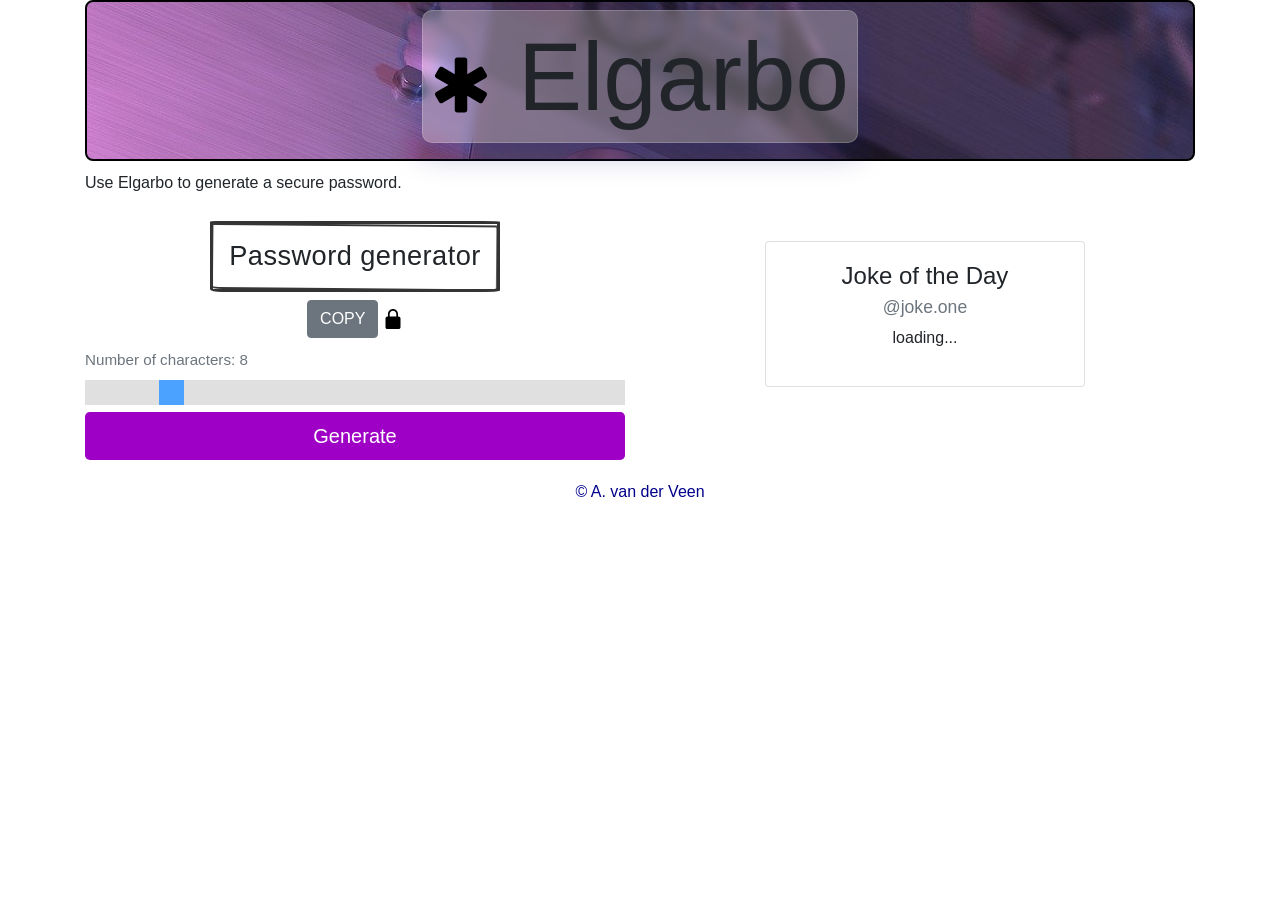
==== commit b3ed6786: "Huge style update Really happy with the design this time." ====
--- a/index.html
+++ b/index.html
@@ -39,7 +39,7 @@
     <div class="row">
       <div class="col-lg-6 col-sm-12">
         <p class="mt10">Use Elgarbo to generate a secure password.</p>
-        <section class="pt40 pb40 text-center">
+        <section class="pt10 pb10 text-center">
           <h1 class="pw-field" id="js-wordElement">Password generator</h1><br>
           <button type="button" id="copyButton" onclick="copyToClipboard('js-wordElement')" data-placement="left" class="btn btn-secondary" data-toggle="tooltip" title="Copied!">
             COPY</button>
@@ -51,7 +51,7 @@
             <input type="range" min="6" max="20" value="8" class="slider" id="myRange">
           </div>
 
-          <button class="btn btn-lg btn-block btn-light" type="button" name="upper-and-lower-and-nums-button" onclick="generateString()">Generate</button>
+          <button class="custom-btn btn btn-lg btn-block btn" type="button" name="upper-and-lower-and-nums-button" onclick="generateString()">Generate</button>
         </section>
       </div> <!-- einde kolom 1 -->
       <div class="col-lg-6 col-sm-12 joke-container">
--- a/css/main-style.css
+++ b/css/main-style.css
@@ -359,14 +359,21 @@
 }
 
 /* navbar section */
+
 #header {
-  /* background-image: url("../img/header-img.webp"); */
-  background-color: #8CADE3;
-
+  border: 2px solid #000000;
+border-radius: 8px;
+  background-image: url("../img/safe-header.webp");
+  /* background-color: #8CADE3; */
+}
+
+nav span {
+  margin-left:auto;
+  margin-right:auto;
 }
 
 .header-class {
-  padding: 1rem;
+  padding: .5rem;
   background: rgba( 255, 255, 255, 0.25 );
   box-shadow: 0 8px 32px 0 rgba( 31, 38, 135, 0.37 );
   backdrop-filter: blur( 4px );
@@ -375,6 +382,17 @@
   border: 1px solid rgba( 255, 255, 255, 0.18 );
 }
 
+/* button style */
+
+.custom-btn {
+background-color: #9F00C5;
+color: white;
+}
+
+.custom-btn:hover {
+background-color: #520066;
+color: white;
+}
 .card {
   margin-left: auto;
   margin-right: auto;
